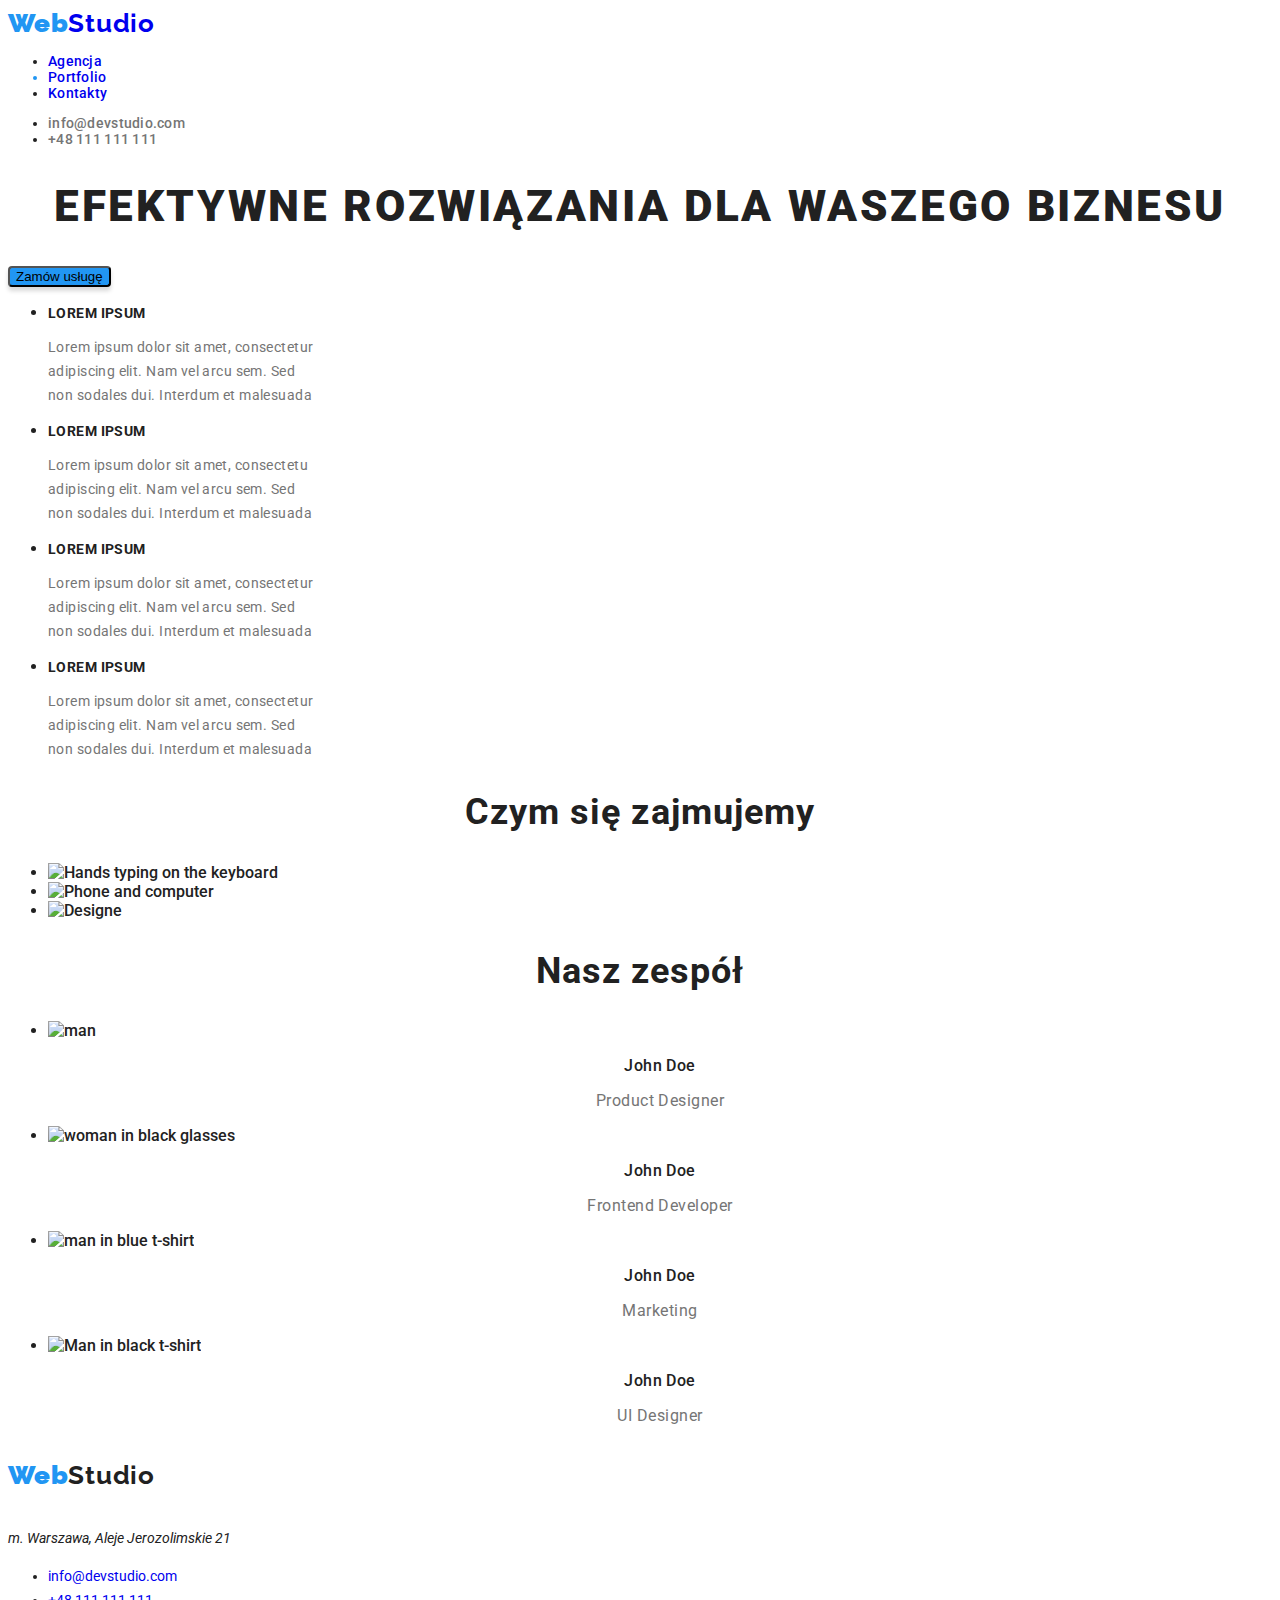
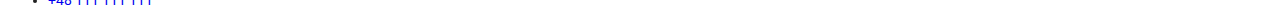
==== index.html @ d75bb492 "clone" ====
<!DOCTYPE html>
<html lang="en">
<head>
    <meta charset="UTF-8">
    <meta http-equiv="X-UA-Compatible" content="IE=edge">
    <meta name="viewport" content="width=device-width, initial-scale=1.0">
    <link href="./css/styles.css" rel="stylesheet">
    <link rel="preconnect" href="https://fonts.googleapis.com">
    <link rel="preconnect" href="https://fonts.gstatic.com" crossorigin>
    <link href="https://fonts.googleapis.com/css2?family=Raleway:wght@700&family=Roboto:wght@400;500;700;900&display=swap" rel="stylesheet">
    <title>WebStudio</title>
</head>
<body>
    <header class="header">
        <section class="logo">
            <a href="index.html" class="link-no-underline"><b class="blue-text">Web</b>Studio</a>
        </section>
        <ul>
            <li><a href="index.html" class="link-no-underline">Agencja</a></li>
            <li class="blue-text"><a href="portfolio.html" class="link-no-underline">Portfolio</a></li>
            <li><a href="#" class="link-no-underline">Kontakty</a></li>
        </ul>
        <ul>
            <li><a href="emailto:info@devstudio.com" class="contact">info@devstudio.com</a></li>
            <li><a href="tel:+48111111111" class="contact">+48 111 111 111</a></li>
        </ul>
    </header>
    <main>
        <section>
            <h1 class="center-text">EFEKTYWNE ROZWIĄZANIA DLA WASZEGO BIZNESU</h1>
            <button type="button" class="center-button">Zamów usługę</button>
        </section>
        <section>
            <ul>
                <li>
                    <h3 class="lorem-main">LOREM IPSUM</h3>
                    <a class="lorem-under-main">
                    Lorem ipsum dolor sit amet, consectetur<br />
                    adipiscing elit. Nam vel arcu sem. Sed<br />
                    non sodales dui. Interdum et malesuada<br />
                    </a> 
                </li>
                <li>
                    <h3 class="lorem-main">LOREM IPSUM</h3>
                    <a class="lorem-under-main">
                    Lorem ipsum dolor sit amet, consectetu<br />
                    adipiscing elit. Nam vel arcu sem. Sed<br />
                    non sodales dui. Interdum et malesuada<br />
                    </a>
                </li>
                <li>
                    <h3 class="lorem-main">LOREM IPSUM</h3>
                    <p class="lorem-under-main">
                    Lorem ipsum dolor sit amet, consectetur<br />
                    adipiscing elit. Nam vel arcu sem. Sed<br />
                    non sodales dui. Interdum et malesuada<br />
                    </p>
                </li>
                <li>
                    <h3 class="lorem-main">LOREM IPSUM</h3>
                    <p class="lorem-under-main">
                    Lorem ipsum dolor sit amet, consectetur<br />
                    adipiscing elit. Nam vel arcu sem. Sed<br />
                    non sodales dui. Interdum et malesuada<br />
                    </p>
                </li>
            </ul>
        </section>
        <section>
            <h2 class="section-on-main">Czym się zajmujemy</h2>
            <ul>
                <li>
                    <img
                     src="https://raw.githubusercontent.com/simonprus/goit-markup-hw-01/main/images/img-1.jpg"
                     width="370"
                     height="294"
                     alt="Hands typing on the keyboard"
                    />
                </li>
                <li>
                    <img
                     src="https://raw.githubusercontent.com/simonprus/goit-markup-hw-01/main/images/img-2.jpg"
                     width="370"
                     height="294"
                     alt="Phone and computer"
                    />
                </li>
                <li>
                    <img
                     src="https://raw.githubusercontent.com/simonprus/goit-markup-hw-01/main/images/img-3.jpg"
                     width="370"
                     height="294"
                     alt="Designe"
                    />
                </li>
            </ul>
        </section>
        <section>
            <h2 class="section-on-main">Nasz zespół</h2>
            <ul>
                <li>
                    <img 
                     src="https://raw.githubusercontent.com/simonprus/goit-markup-hw-01/main/images/team-img-2.jpg" 
                     alt="man"
                     width="270"
                     height="260"
                    />
                    <h3 class="text-name">John Doe</h3>
                    <p class="text-under-name">Product Designer</p>
                </li>
                <li>
                    <img 
                     src="https://raw.githubusercontent.com/simonprus/goit-markup-hw-01/main/images/team-img-1.jpg" 
                     alt="woman in black glasses" 
                     width="270" 
                     height="260" 
                    />
                    <h3 class="text-name">John Doe</h3>
                    <p class="text-under-name">Frontend Developer</p>
                </li>
                <li>
                    <img  
                     src="https://raw.githubusercontent.com/simonprus/goit-markup-hw-01/main/images/team-img-3.jpg" 
                     alt="man in blue t-shirt" 
                     width="270" 
                     height="260" 
                    />
                    <h3 class="text-name">John Doe</h3>
                    <p class="text-under-name">Marketing</p>
                </li>
                <li>
                    <img 
                     src="https://raw.githubusercontent.com/simonprus/goit-markup-hw-01/main/images/team-img-4.jpg" 
                     alt="Man in black t-shirt" 
                     width="270" 
                     height="260" 
                    />
                    <h3 class="text-name">John Doe</h3>
                    <p class="text-under-name"  >UI Designer</p>
                </li>
            </ul>
        </section>
    </main>
    <footer>
        <section class="logo">
            <h4><b class="blue-text">Web</b>Studio</h4>
        </section>
        <section class="footer">
            <address>m. Warszawa, Aleje Jerozolimskie 21</address>
            <ul>
                <li><a href="emailto:info@devstudio.com" class="link-no-underline">info@devstudio.com</a></li>
                <li><a href="tel:+48111111111" class="link-no-underline">+48 111 111 111</a></li>
            </ul>
        </section>
    </footer>
</body>
</html>
---- css/styles.css ----
body {
    font-family: 'Roboto', sans-serif;
    color: #212121;
    font-weight: 500;
}
.link-no-underline {
    text-decoration: none;
}
.link-no-underline:hover {
    color: #2196F3;
}
.buttons {
    text-align: center;
    cursor:pointer;
    font-style: normal;
    font-weight: 500;
    font-size: 16px;
    line-height: 26px;
}
.buttons:active {
    color: #2196F3;
}

.button {
    background: #F5F4FA;
}
.logo {
    font-family: 'Raleway', sans-serif;
    font-weight: 700;
    font-size: 26px;
    line-height: 31px;
    letter-spacing: 0.03em;
}

.blue-text {
    color: #2196F3;
}

.header-info {
    color: #757575;
}

.footer {
    font-family: 'Roboto';
    font-style: normal;
    font-weight: 400;
    font-size: 14px;
    line-height: 24px;
}
.header {
    font-weight: 500;
    font-size: 14px;
    line-height: 16px;
    letter-spacing: 0.02em;
}
.contact {
    color: #757575;
    text-decoration: none;
}
.product-header {
    font-weight: 700;
    font-size: 18px;
    line-height: 36px;
    letter-spacing: 0.06em;
    color: #212121;
}
.product-text {
    font-weight: 400;
    font-size: 16px;
    line-height: 30px;
    letter-spacing: 0.03em;
    color: #757575;
}
.center-text {
    font-weight: 900;
    font-size: 44px;
    line-height: 60px;
    text-align: center;
    letter-spacing: 0.06em;
    text-transform: uppercase;
}
.center-button {
    background: #2196F3;
    box-shadow: 0px 4px 4px rgba(0, 0, 0, 0.15);
    border-radius: 4px;
}
.lorem-main {
    font-weight: 700;
    font-size: 14px;
    line-height: 16px;
    letter-spacing: 0.03em;
    text-transform: uppercase;
}
.lorem-under-main {
    font-weight: 400;
    font-size: 14px;
    line-height: 24px;
    letter-spacing: 0.03em;
    color: #757575;
}
.section-on-main {
    font-weight: 700;
    font-size: 36px;
    line-height: 42px;
    text-align: center;
    letter-spacing: 0.03em;
}
.text-name {
    font-weight: 500;
    font-size: 16px;
    line-height: 19px;
    text-align: center;
    letter-spacing: 0.03em;
}
.text-under-name {
    font-weight: 400;
    font-size: 16px;
    line-height: 19px;
    text-align: center;
    letter-spacing: 0.03em;
    color: #757575;
}
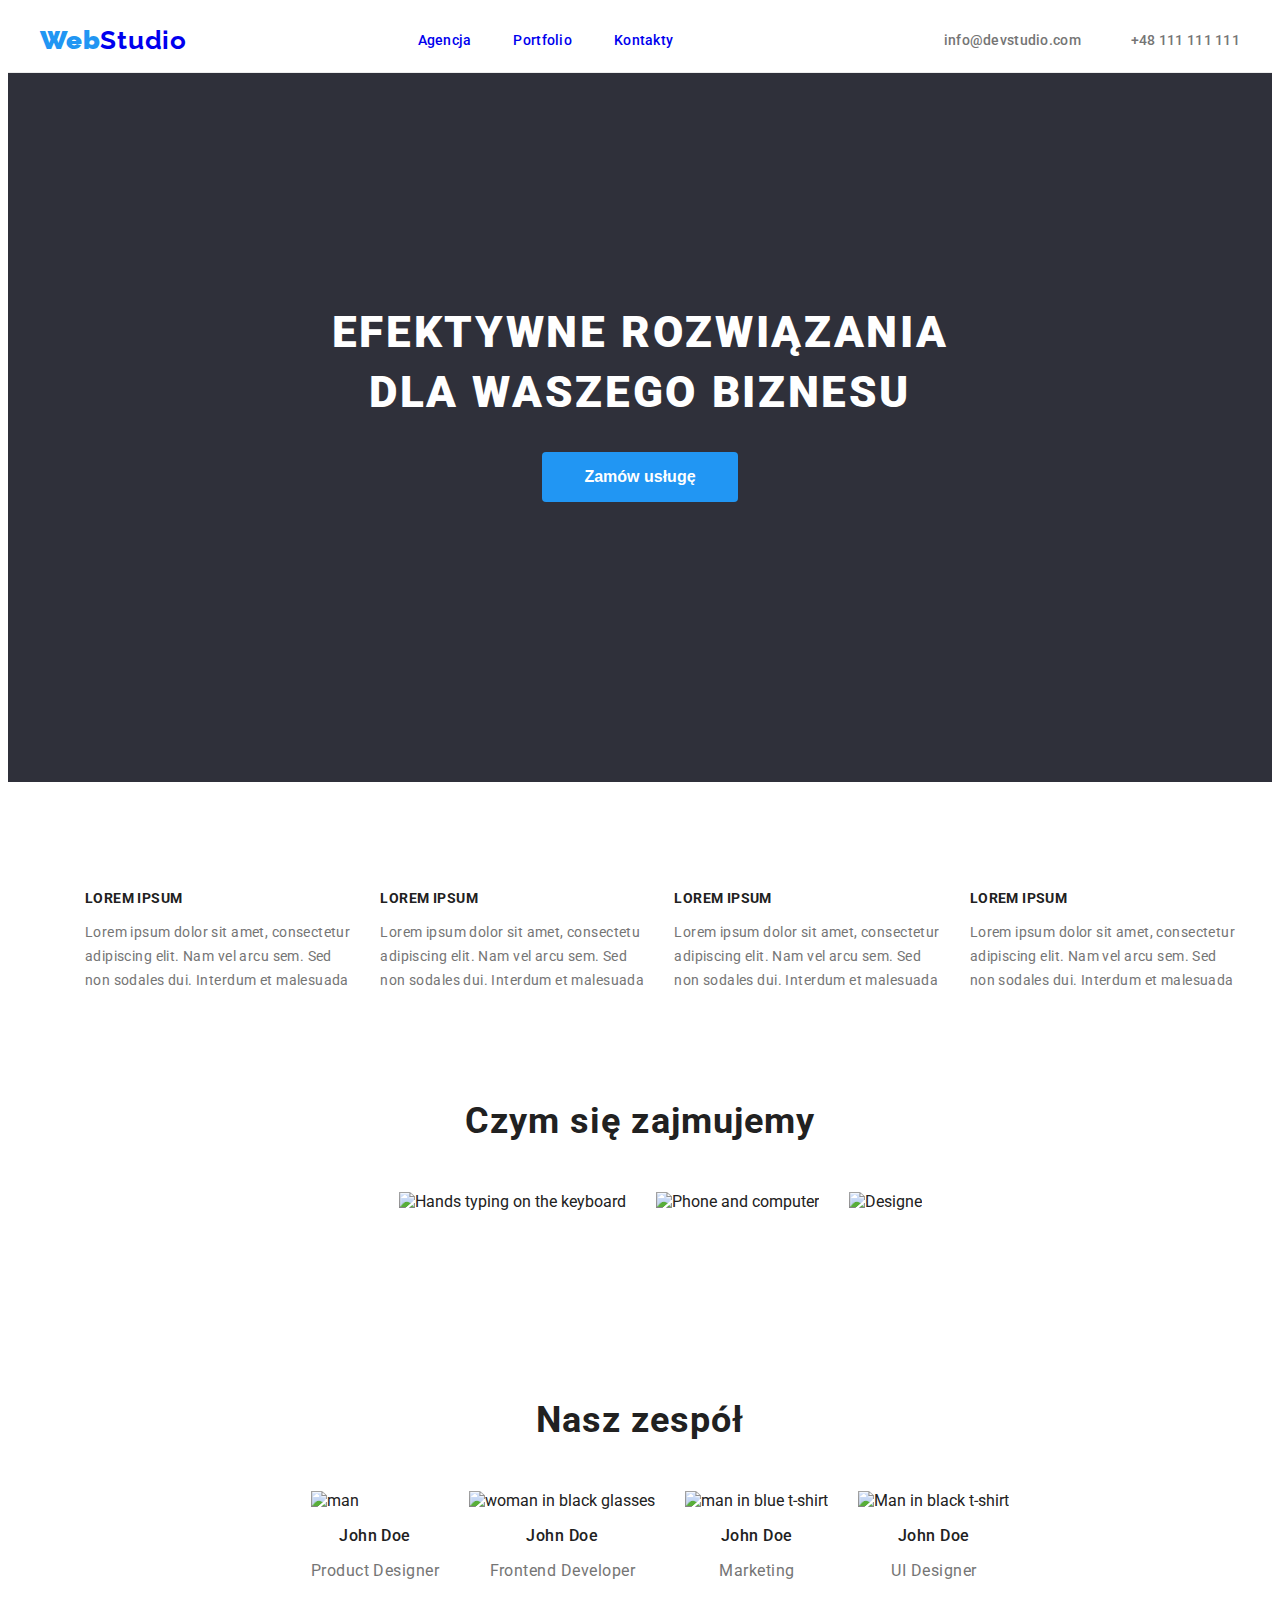
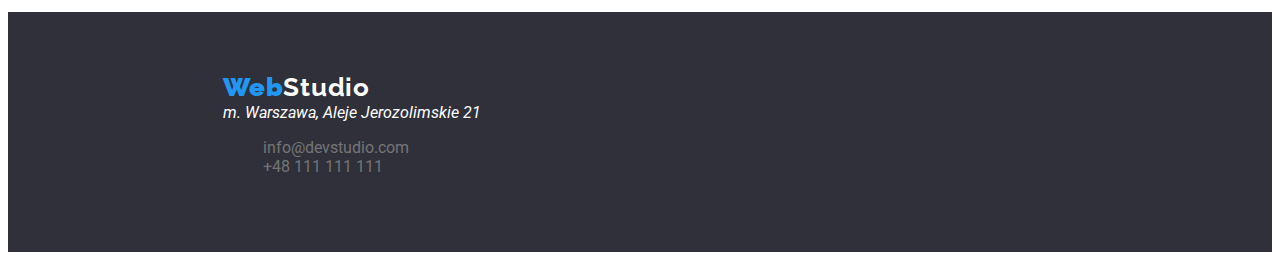
==== commit fd929f20: "test" ====
--- a/index.html
+++ b/index.html
@@ -8,30 +8,56 @@
     <link rel="preconnect" href="https://fonts.googleapis.com">
     <link rel="preconnect" href="https://fonts.gstatic.com" crossorigin>
     <link href="https://fonts.googleapis.com/css2?family=Raleway:wght@700&family=Roboto:wght@400;500;700;900&display=swap" rel="stylesheet">
+    <link href="./css/modern-normalize" rel="stylesheet">
     <title>WebStudio</title>
 </head>
 <body>
-    <header class="header">
-        <section class="logo">
-            <a href="index.html" class="link-no-underline"><b class="blue-text">Web</b>Studio</a>
-        </section>
-        <ul>
-            <li><a href="index.html" class="link-no-underline">Agencja</a></li>
-            <li class="blue-text"><a href="portfolio.html" class="link-no-underline">Portfolio</a></li>
-            <li><a href="#" class="link-no-underline">Kontakty</a></li>
+    <header class="header container">
+        <div class="logo">
+            <a href="index.html" class="no-decoration">
+                <b class="blue-text">Web</b>Studio
+            </a>
+        </div>
+        <ul class="nav-style nav-list no-decoration">
+            <li>
+                <a href="index.html" class="no-decoration">
+                    Agencja
+                </a>
+            </li>
+            <li>
+                <a href="portfolio.html" class="no-decoration">
+                    Portfolio
+                </a>
+            </li>
+            <li>
+                <a href="#" class="no-decoration">
+                    Kontakty
+                </a>
+            </li>
         </ul>
-        <ul>
-            <li><a href="emailto:info@devstudio.com" class="contact">info@devstudio.com</a></li>
-            <li><a href="tel:+48111111111" class="contact">+48 111 111 111</a></li>
+        <ul class="no-decoration nav-contact">
+            <li>
+                <a href="emailto:info@devstudio.com" class="contact-style">
+                    info@devstudio.com
+                </a>
+            </li>
+            <li>
+                <a href="tel:+48111111111" class="contact-style">
+                    +48 111 111 111
+                </a>
+            </li>
         </ul>
     </header>
+
+    <div class="header-line-border"></div>
+
     <main>
+        <div class="order-list">
+            <h1 class="center-text">EFEKTYWNE ROZWIĄZANIA </br> DLA WASZEGO BIZNESU</h1>
+            <button type="button" class="button-main">Zamów usługę</button>
+        </div>
         <section>
-            <h1 class="center-text">EFEKTYWNE ROZWIĄZANIA DLA WASZEGO BIZNESU</h1>
-            <button type="button" class="center-button">Zamów usługę</button>
-        </section>
-        <section>
-            <ul>
+            <ul class="no-decoration lorem-nav">
                 <li>
                     <h3 class="lorem-main">LOREM IPSUM</h3>
                     <a class="lorem-under-main">
@@ -68,7 +94,7 @@
         </section>
         <section>
             <h2 class="section-on-main">Czym się zajmujemy</h2>
-            <ul>
+            <ul class="no-decoration main-works">
                 <li>
                     <img
                      src="https://raw.githubusercontent.com/simonprus/goit-markup-hw-01/main/images/img-1.jpg"
@@ -96,8 +122,8 @@
             </ul>
         </section>
         <section>
-            <h2 class="section-on-main">Nasz zespół</h2>
-            <ul>
+            <h2 class="section-on-main our-team">Nasz zespół</h2>
+            <ul class="no-decoration main-our-team">
                 <li>
                     <img 
                      src="https://raw.githubusercontent.com/simonprus/goit-markup-hw-01/main/images/team-img-2.jpg" 
@@ -141,17 +167,30 @@
             </ul>
         </section>
     </main>
+
     <footer>
-        <section class="logo">
-            <h4><b class="blue-text">Web</b>Studio</h4>
-        </section>
-        <section class="footer">
-            <address>m. Warszawa, Aleje Jerozolimskie 21</address>
-            <ul>
-                <li><a href="emailto:info@devstudio.com" class="link-no-underline">info@devstudio.com</a></li>
-                <li><a href="tel:+48111111111" class="link-no-underline">+48 111 111 111</a></li>
-            </ul>
-        </section>
+        <div class="footer">
+            <div class="logo">
+                <a href="index.html" class="no-decoration white-text">
+                    <b class="blue-text">Web</b>Studio
+                </a>
+            </div>
+            <section>
+                <address>m. Warszawa, Aleje Jerozolimskie 21</address>
+                <ul class="no-decoration">
+                    <li>
+                        <a href="emailto:info@devstudio.com" class="contact-style">
+                            info@devstudio.com
+                        </a>
+                    </li>
+                    <li>
+                        <a href="tel:+48111111111" class="contact-style">
+                            +48 111 111 111
+                        </a>
+                    </li>
+                </ul>
+            </section>
+        </div>
     </footer>
 </body>
 </html>--- a/css/styles.css
+++ b/css/styles.css
@@ -1,29 +1,42 @@
-
+:root {
+    --black-main: #212121;
+    --second-black: #000000;
+    --main-blue: #2196F3;
+    --background-grey: #2F303A;
+    --main-white: #FFFFFF;
+    --second-white: #F5F4FA;
+    --main-silver: #757575;
+    --border: rgba(236, 236, 236, 1);
+}
 body {
     font-family: 'Roboto', sans-serif;
-    color: #212121;
-    font-weight: 500;
-}
-.link-no-underline {
+    color: var(--black-main)
+}
+figure {
+    margin: 0;
+}
+.no-decoration {
     text-decoration: none;
-}
-.link-no-underline:hover {
-    color: #2196F3;
-}
-.buttons {
-    text-align: center;
-    cursor:pointer;
-    font-style: normal;
-    font-weight: 500;
-    font-size: 16px;
-    line-height: 26px;
-}
-.buttons:active {
-    color: #2196F3;
-}
-
-.button {
-    background: #F5F4FA;
+    list-style: none;
+}
+a:hover {
+    color: var(--main-blue);
+}
+.container {
+    width: 1200px;
+    margin: 0 auto;
+}
+/* ?????? */
+.no-margin {
+    margin: 0;
+}
+
+/*HEADER*/
+
+.header {
+    display: flex;
+    align-items: center;
+    justify-content: space-between;
 }
 .logo {
     font-family: 'Raleway', sans-serif;
@@ -32,73 +45,166 @@
     line-height: 31px;
     letter-spacing: 0.03em;
 }
-
+.header {
+    font-weight: 500;
+    font-size: 14px;
+    line-height: 16px;
+    letter-spacing: 0.02em;
+}
 .blue-text {
-    color: #2196F3;
-}
-
-.header-info {
-    color: #757575;
-}
-
-.footer {
+    color: var(--main-blue);
+}
+
+.nav-style {
+    font-weight: 500;
+    font-size: 14px;
+    line-height: 16px;
+    letter-spacing: 0.02em;
+}
+.nav-list {
+    display: flex;
+    align-items: center;
+    gap: 42px;
+    padding: 10px;
+}
+.contact-style {
+    color: var(--main-silver);
+    text-decoration: none;
+}
+.nav-contact {
+    display: flex;
+    gap: 50px;
+
+}
+
+/* HEADER LINE BORDER */
+
+.header-line-border {
+    border-bottom: var(--border) solid 1px;
+}
+
+/* BUTTONS */
+/* BUTTONS PORTFOLIO */
+.button-style {
     font-family: 'Roboto';
     font-style: normal;
-    font-weight: 400;
-    font-size: 14px;
-    line-height: 24px;
-}
-.header {
-    font-weight: 500;
-    font-size: 14px;
-    line-height: 16px;
-    letter-spacing: 0.02em;
-}
-.contact {
-    color: #757575;
-    text-decoration: none;
+    font-weight: 500;
+    font-size: 16px;
+    line-height: 26px;
+    border: none;
+    background-color: var(--second-white);
+    border-radius: 4px;
+    padding: 6px 22px;
+}
+.button-style:active {
+    background-color: var(--main-blue);
+    color: var(--main-white);
+}
+.button-style:hover {
+    background-color: var(--main-blue);
+    color: var(--main-white);
+}
+.buttons {
+    display: flex;
+    justify-content: center;
+    gap: 8px;
+    margin: 94px 0 0 0;
+    list-style: none;
+}
+/* BUTTONS MAIN */
+.button-main {
+    padding: 10px 42px;
+    font-weight: 700;
+    font-size: 16px;
+    line-height: 30px;
+    color: var(--main-white);
+    background-color: var(--main-blue);
+    border: none;
+    border-radius: 4px;
+    cursor: pointer;
+}
+
+/*PORTFOLIO IMAGES*/
+
+.img-portfolio {
+    display: flex;
+    justify-content: center;
+    flex-wrap: wrap;
+    align-content: center;
+    gap: calc(5% / 3);
 }
 .product-header {
     font-weight: 700;
     font-size: 18px;
     line-height: 36px;
     letter-spacing: 0.06em;
-    color: #212121;
-}
+    color: var(--black-main);
+}
+
 .product-text {
     font-weight: 400;
     font-size: 16px;
     line-height: 30px;
     letter-spacing: 0.03em;
-    color: #757575;
-}
+    color: var(--main-silver);
+}
+
+/*FOOTER*/
+
+.footer {
+    padding: 60px 0 60px 215px;
+    background-color: var(--background-grey);
+    margin: 0px 0px 0px 0px;
+    color: var(--main-white);
+}
+.white-text {
+    color: var(--main-white);
+}
+
+/* MAIN PAGE ONLY */
+
 .center-text {
     font-weight: 900;
     font-size: 44px;
     line-height: 60px;
     text-align: center;
     letter-spacing: 0.06em;
+}
+.order-list {
+    display: flex;
+    flex-direction: column;
+    align-items: center;
+    padding: 200px 0 280px 0;
+    background-color: var(--background-grey);
+    color: var(--main-white);
+}
+
+/* LOREM ON MAIN PAGE */
+
+.lorem-main {
+    font-weight: 700;
+    font-size: 14px;
+    line-height: 16px;
+    letter-spacing: 0.03em;
     text-transform: uppercase;
 }
-.center-button {
-    background: #2196F3;
-    box-shadow: 0px 4px 4px rgba(0, 0, 0, 0.15);
-    border-radius: 4px;
-}
-.lorem-main {
-    font-weight: 700;
-    font-size: 14px;
-    line-height: 16px;
-    letter-spacing: 0.03em;
-    text-transform: uppercase;
-}
+
 .lorem-under-main {
     font-weight: 400;
     font-size: 14px;
     line-height: 24px;
     letter-spacing: 0.03em;
-    color: #757575;
-}
+    color: var(--main-silver);
+}
+.lorem-nav {
+    display: flex;
+    justify-content: center;
+    gap: 30px;
+    margin: 94px 0px;
+}
+
+/* SECTION: CZYM SIE ZAJMUJEMY */
+
 .section-on-main {
     font-weight: 700;
     font-size: 36px;
@@ -106,6 +212,20 @@
     text-align: center;
     letter-spacing: 0.03em;
 }
+.main-works {
+    display: flex;
+    justify-content: center;
+    gap: 30px;
+    margin: 50px 0 0 0;
+}
+
+/* SECTION; OUR TEAM */
+
+.main-our-team {
+    display: flex;
+    justify-content: center;
+    gap: 30px;
+}
 .text-name {
     font-weight: 500;
     font-size: 16px;
@@ -113,11 +233,37 @@
     text-align: center;
     letter-spacing: 0.03em;
 }
+
 .text-under-name {
     font-weight: 400;
     font-size: 16px;
     line-height: 19px;
     text-align: center;
     letter-spacing: 0.03em;
-    color: #757575;
-}
+    color: var(--main-silver);
+}
+.our-team {
+    margin: 188px 0 50px 0;
+}
+
+
+
+
+
+
+
+
+
+
+
+
+
+
+
+
+
+
+
+
+
+
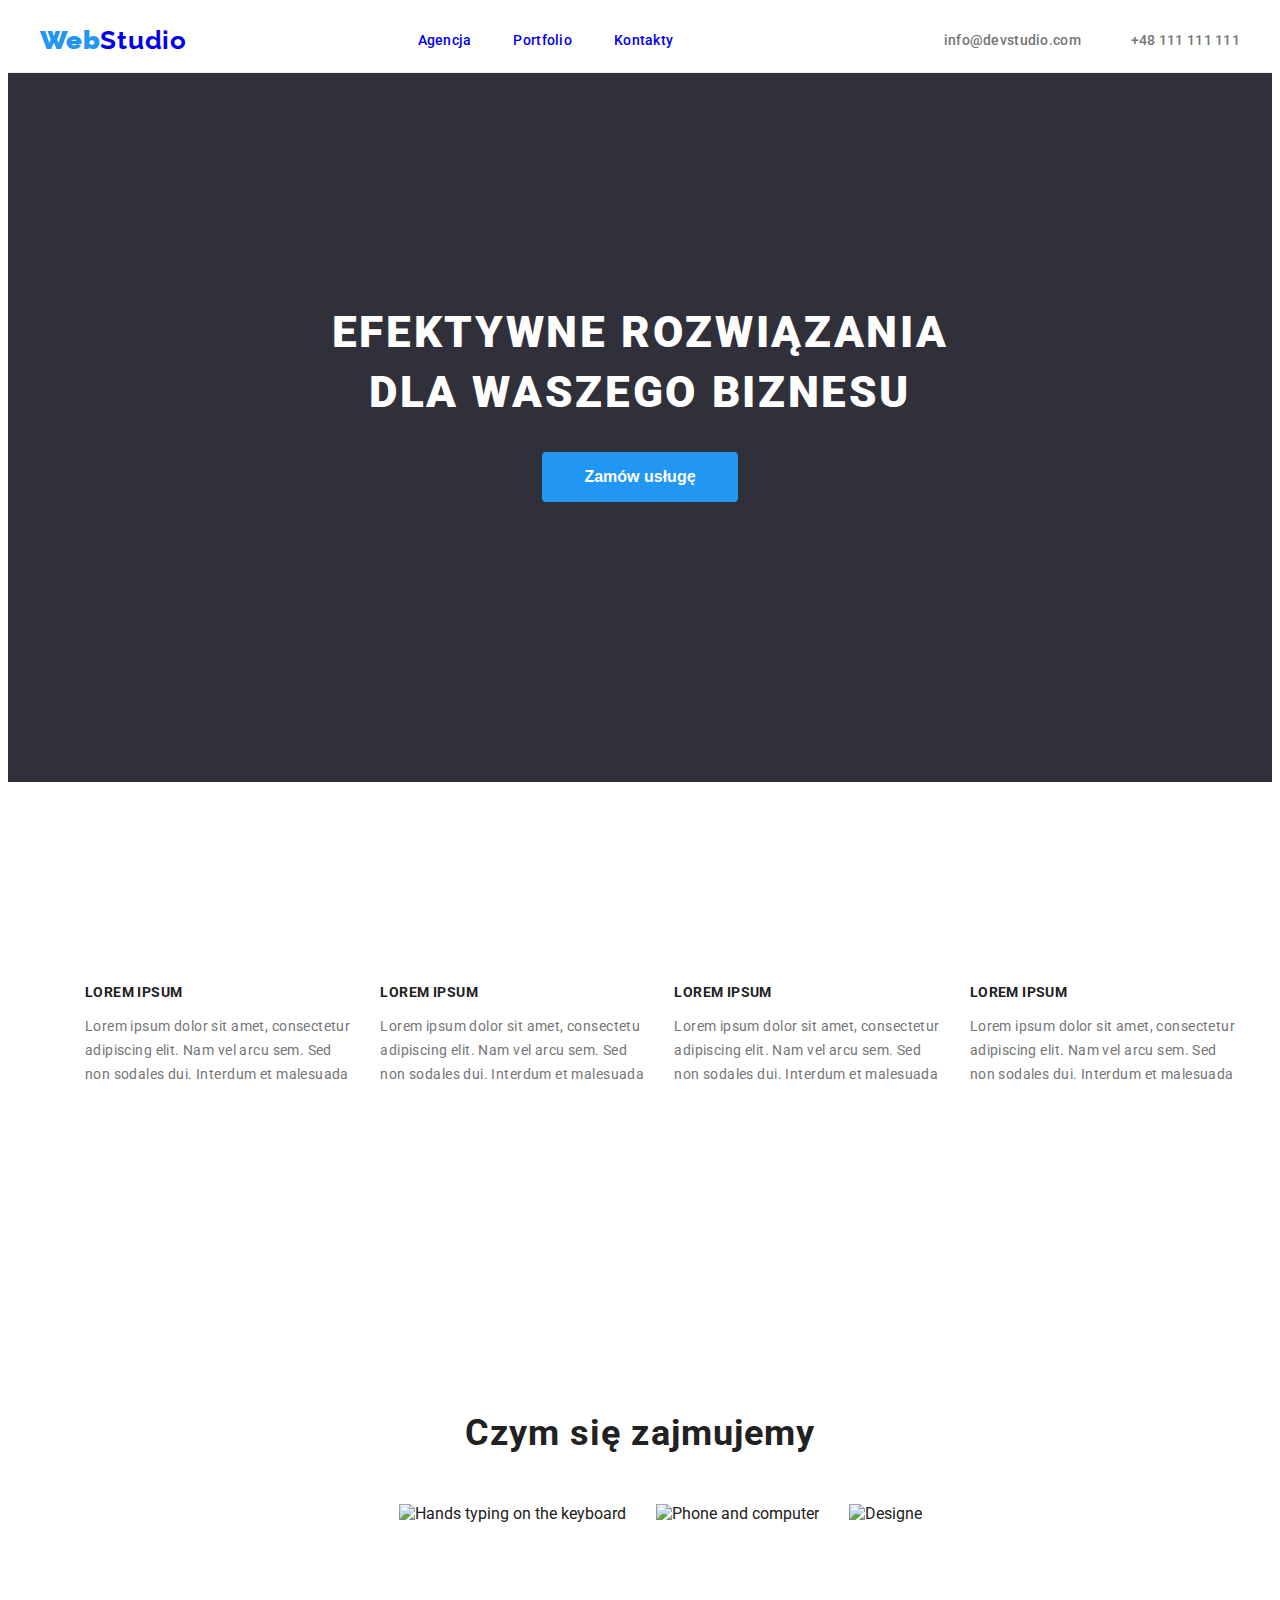
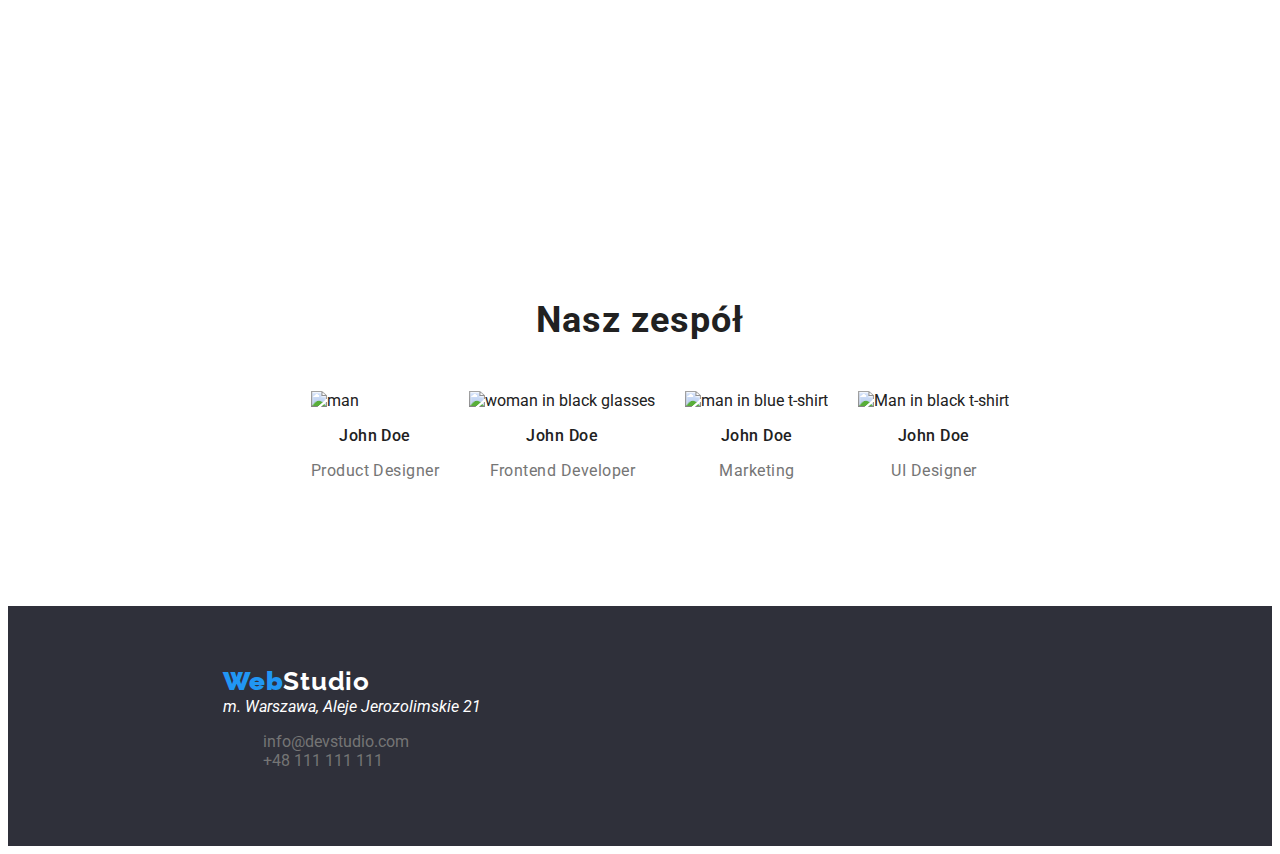
==== commit 7dda32d7: "test" ====
--- a/index.html
+++ b/index.html
@@ -56,7 +56,7 @@
             <h1 class="center-text">EFEKTYWNE ROZWIĄZANIA </br> DLA WASZEGO BIZNESU</h1>
             <button type="button" class="button-main">Zamów usługę</button>
         </div>
-        <section>
+        <section class="section">
             <ul class="no-decoration lorem-nav">
                 <li>
                     <h3 class="lorem-main">LOREM IPSUM</h3>
@@ -92,7 +92,7 @@
                 </li>
             </ul>
         </section>
-        <section>
+        <section class="section">
             <h2 class="section-on-main">Czym się zajmujemy</h2>
             <ul class="no-decoration main-works">
                 <li>
@@ -121,7 +121,7 @@
                 </li>
             </ul>
         </section>
-        <section>
+        <section class="section">
             <h2 class="section-on-main our-team">Nasz zespół</h2>
             <ul class="no-decoration main-our-team">
                 <li>
--- a/css/styles.css
+++ b/css/styles.css
@@ -12,9 +12,7 @@
     font-family: 'Roboto', sans-serif;
     color: var(--black-main)
 }
-figure {
-    margin: 0;
-}
+
 .no-decoration {
     text-decoration: none;
     list-style: none;
@@ -29,6 +27,9 @@
 /* ?????? */
 .no-margin {
     margin: 0;
+}
+.section {
+    padding: 94px 0;
 }
 
 /*HEADER*/
@@ -132,6 +133,10 @@
     flex-wrap: wrap;
     align-content: center;
     gap: calc(5% / 3);
+
+}
+.img-portfolio-nav {
+    margin: 0 0 0 0;
 }
 .product-header {
     font-weight: 700;
